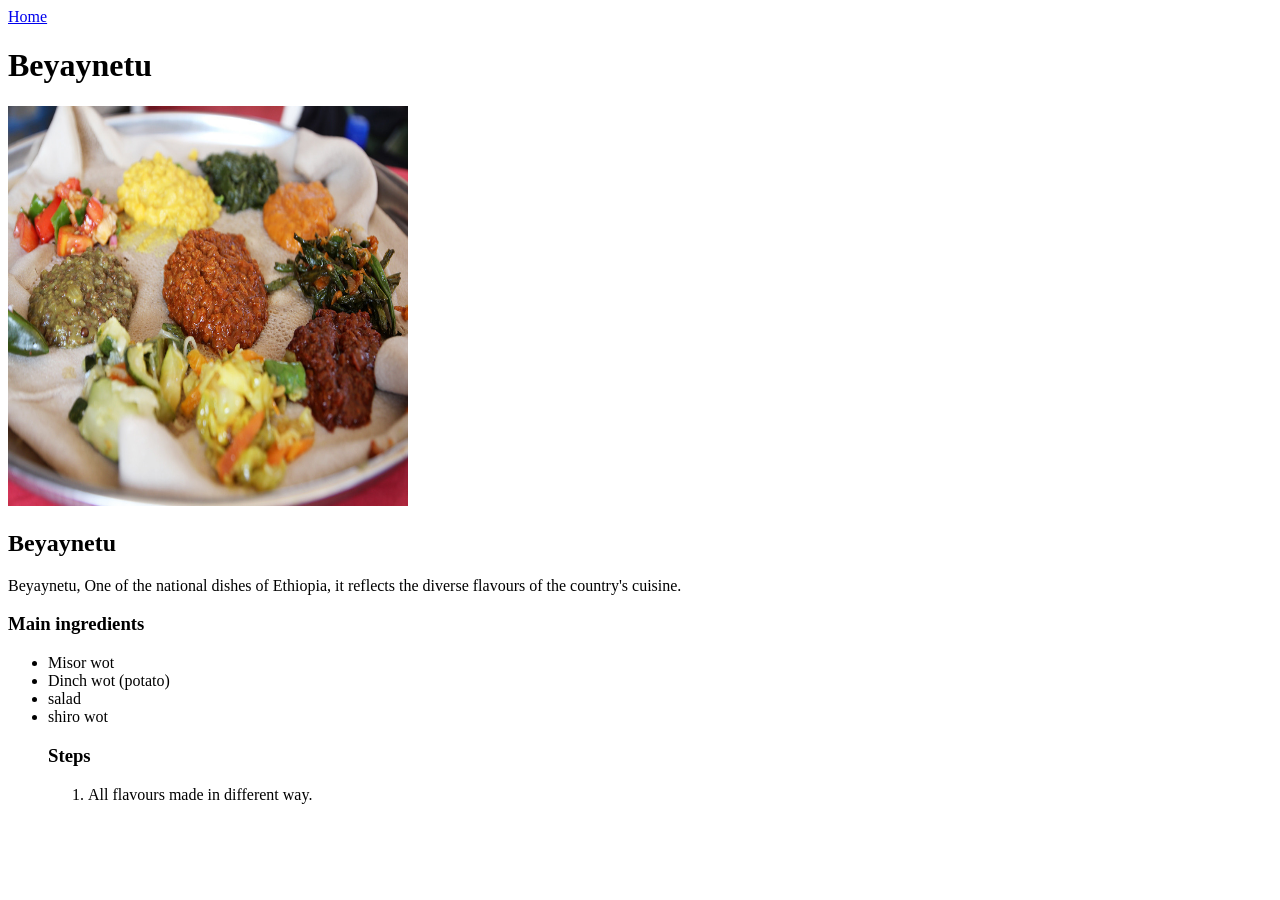
==== recipes/beyayenet.html @ 2f0918a6 "Add new two recipes file and link with home" ====
<!DOCTYPE html>
<html lang="en">
<head>
    <meta charset="UTF-8">
    <meta name="viewport" content="width=device-width, initial-scale=1.0">
    <title>Beyaynetu | recipes</title>
</head>
<body>
     <a href="../index.html">Home</a>
     <h1>Beyaynetu</h1>
     <img src="../imgs/beyanet.png" alt="Bayaynetu within different spices and enjera." width="400" height="400">
     <h2>Beyaynetu</h2>
     <p>Beyaynetu,  One of the national dishes of Ethiopia, it reflects the diverse flavours of the country's cuisine.</p>
     <h3>Main ingredients</h3>
     <ul>
        <li>Misor wot</li>
        <li>Dinch wot (potato)</li>
        <li>salad</li>
        <li>shiro wot</li>
        <h3>Steps</h3>
        <ol>
            <li>All flavours made in different way.</li>
        </ol>
     </ul>

</body>
</html>
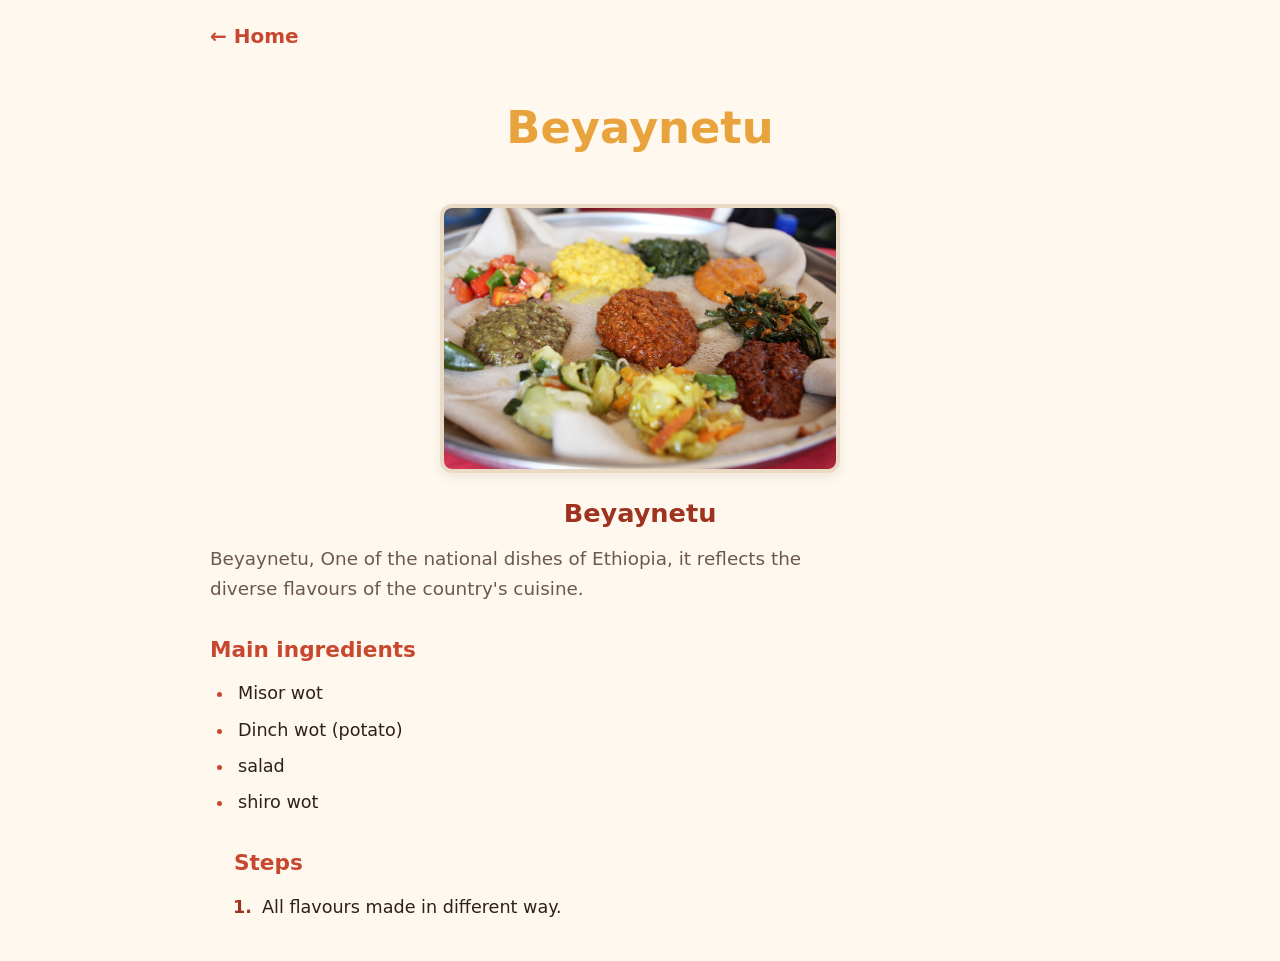
==== commit 825b6d2b: "Add some CSS styles in every recipe pages" ====
--- a/recipes/beyayenet.html
+++ b/recipes/beyayenet.html
@@ -4,9 +4,10 @@
     <meta charset="UTF-8">
     <meta name="viewport" content="width=device-width, initial-scale=1.0">
     <title>Beyaynetu | recipes</title>
+     <link rel="stylesheet" href="../CSS/style.css">
 </head>
-<body>
-     <a href="../index.html">Home</a>
+<body class="section">
+     <a href="../index.html">← Home</a>
      <h1>Beyaynetu</h1>
      <img src="../imgs/beyanet.png" alt="Bayaynetu within different spices and enjera." width="400" height="400">
      <h2>Beyaynetu</h2>
--- a/CSS/style.css
+++ b/CSS/style.css
@@ -0,0 +1,138 @@
+:root {
+  --primary: #c8472f;     
+  --primary-dark: #9e3420;  
+  --accent: #e8a33d;       
+  --bg: #fff8ee;           
+  --surface: #ffffff;      
+  --text: #2d2118;         
+  --text-muted: #6b5a4c;   
+  --border: #ead9c3;       
+}
+
+* {
+  margin: 0;
+  padding: 0;
+  box-sizing: border-box;
+}
+
+body {
+  background-color: var(--bg);
+  color: var(--text);
+  font-family: system-ui, -apple-system, BlinkMacSystemFont, "Segoe UI", sans-serif;
+  line-height: 1.6;
+  padding: 20px;
+  max-width: 900px;
+  margin: 0 auto;
+}
+
+h1 {
+  text-align: center;
+  padding: 20px 0;
+  margin-bottom: 30px;
+  font-weight: 700;
+  color: var(--accent);
+  font-size: 3rem;
+}
+
+.recipe {
+  list-style: none;
+  padding: 0;
+  margin: 0 auto;
+  max-width: 400px;
+}
+
+.recipe li {
+  margin-bottom: 16px;
+}
+
+.recipe a {
+  display: block;
+  color: var(--primary);
+  text-decoration: none;
+  font-size: 1.8rem;
+  font-weight: 600;
+  padding: 12px 20px;
+  background: var(--surface);
+  border: 2px solid var(--border);
+  border-radius: 10px;
+  transition: all 0.2s ease;
+}
+
+.recipe a:hover {
+  background: var(--primary);
+  color: white;
+  border-color: var(--primary);
+}
+
+.section a {
+  display: inline-block;
+  font-size: 1.25rem;
+  color: var(--primary);
+  text-decoration: none;
+  margin-bottom: 20px;
+  font-weight: 600;
+}
+
+.section a:hover {
+  color: var(--primary-dark);
+  text-decoration: underline;
+}
+
+.section h1 {
+  font-size: 2.8rem;
+  color: var(--accent);
+  margin-bottom: 10px;
+}
+
+.section h2 {
+  color: var(--primary-dark);
+  text-align: center;
+  margin: 20px 0 10px;
+  font-size: 1.6rem;
+}
+
+.section h3 {
+  color: var(--primary);
+  margin: 30px 0 12px;
+  font-size: 1.35rem;
+  padding-left: 0;         
+}
+
+.section img {
+  display: block;
+  max-width: 100%;
+  width: 400px;
+  height: auto;
+  margin: 20px auto;
+  border-radius: 12px;
+  border: 4px solid var(--border);
+  box-shadow: 0 4px 12px rgba(0,0,0,0.08);
+}
+
+.section p {
+  font-size: 1.15rem;
+  color: var(--text-muted);
+  margin-bottom: 20px;
+  max-width: 600px;
+}
+
+.section ul,
+.section ol {
+  margin-left: 1.5rem;
+  margin-bottom: 20px;
+  font-size: 1.1rem;
+}
+
+.section li {
+  margin-bottom: 8px;
+  padding-left: 4px;
+}
+
+.section ul li::marker {
+  color: var(--primary);
+}
+
+.section ol li::marker {
+  color: var(--primary-dark);
+  font-weight: 600;
+}
